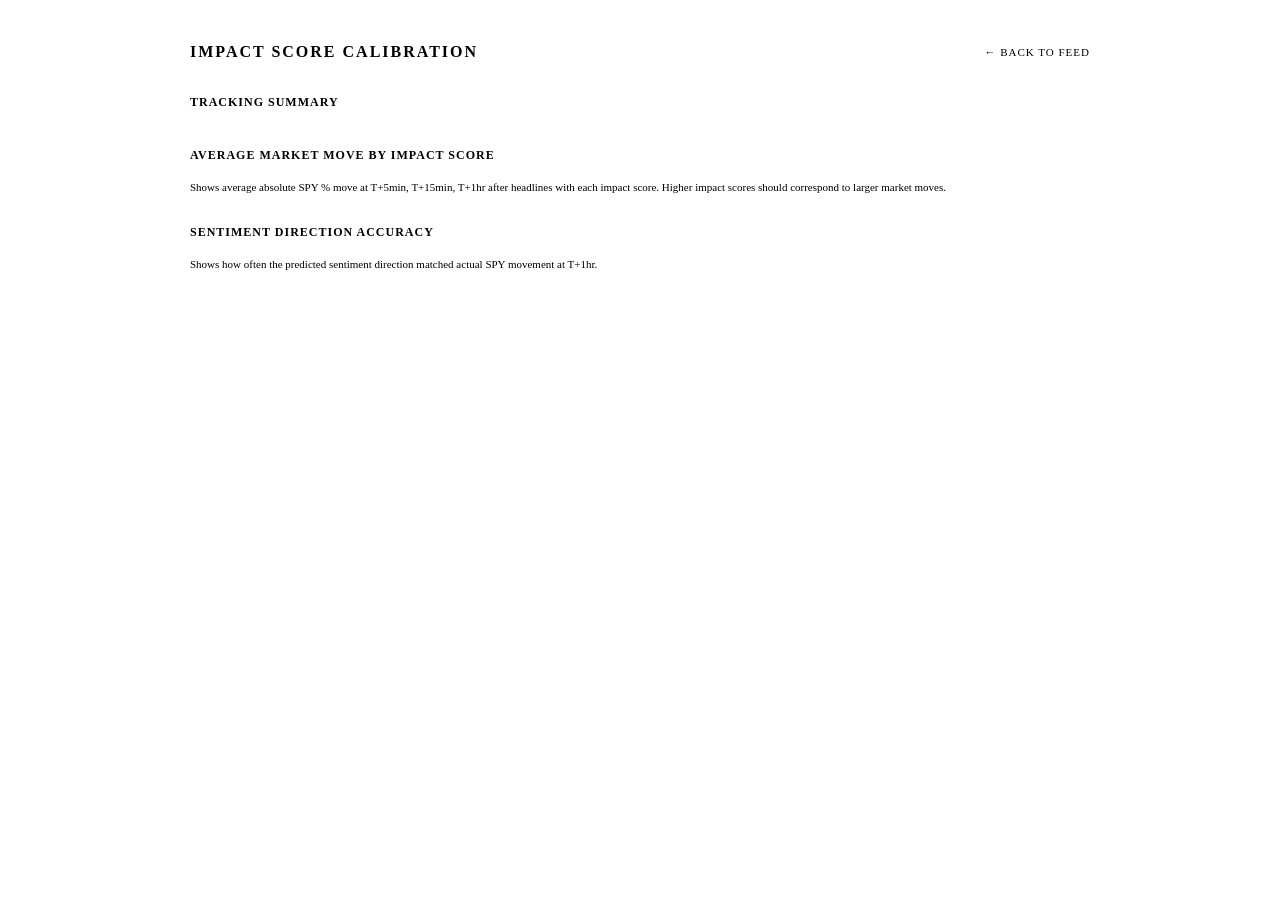
==== frontend/calibration.html @ c848cc96 "Add market context injection and post-headline move tracking Inject live market data (SPY, VIX, DXY," ====
<!DOCTYPE html>
<html lang="en">
<head>
    <meta charset="UTF-8">
    <meta name="viewport" content="width=device-width, initial-scale=1.0">
    <title>Calibration - Market Terminal</title>
    <link rel="stylesheet" href="/static/css/terminal.css">
    <style>
        body { overflow: auto; }
        .cal-container {
            max-width: 900px;
            margin: 0 auto;
            padding: 24px;
        }
        .cal-header {
            display: flex;
            justify-content: space-between;
            align-items: center;
            margin-bottom: 24px;
        }
        .cal-header h1 {
            font-size: 16px;
            letter-spacing: 2px;
            color: var(--accent);
        }
        .cal-back {
            color: var(--text-muted);
            text-decoration: none;
            font-size: 11px;
            letter-spacing: 1px;
        }
        .cal-back:hover { color: var(--accent); }
        .cal-section {
            margin-bottom: 32px;
        }
        .cal-section h2 {
            font-size: 12px;
            text-transform: uppercase;
            letter-spacing: 1px;
            color: var(--text-muted);
            margin-bottom: 12px;
            padding-bottom: 6px;
            border-bottom: 1px solid var(--border);
        }
        .cal-table {
            width: 100%;
            border-collapse: collapse;
        }
        .cal-table th, .cal-table td {
            padding: 8px 12px;
            text-align: right;
            border-bottom: 1px solid var(--border);
            font-size: 12px;
        }
        .cal-table th {
            color: var(--text-muted);
            text-transform: uppercase;
            font-size: 10px;
            letter-spacing: 1px;
            font-weight: 500;
        }
        .cal-table td:first-child, .cal-table th:first-child {
            text-align: left;
        }
        .cal-table tr:hover td {
            background: var(--bg-card-hover);
        }
        .cal-stat {
            display: inline-block;
            background: var(--bg-card);
            border: 1px solid var(--border);
            padding: 12px 20px;
            border-radius: 3px;
            margin-right: 12px;
            margin-bottom: 8px;
        }
        .cal-stat .label {
            font-size: 10px;
            text-transform: uppercase;
            letter-spacing: 1px;
            color: var(--text-muted);
        }
        .cal-stat .value {
            font-size: 20px;
            color: var(--text-primary);
            margin-top: 4px;
        }
        .accuracy-good { color: var(--bullish); }
        .accuracy-ok { color: var(--neutral); }
        .accuracy-bad { color: var(--bearish); }
        .empty-state {
            color: var(--text-muted);
            font-style: italic;
            padding: 24px 0;
        }
    </style>
</head>
<body>
    <div class="cal-container">
        <div class="cal-header">
            <h1>IMPACT SCORE CALIBRATION</h1>
            <a href="/" class="cal-back">&larr; BACK TO FEED</a>
        </div>

        <div id="summary-section" class="cal-section">
            <h2>Tracking Summary</h2>
            <div id="summary-stats"></div>
        </div>

        <div class="cal-section">
            <h2>Average Market Move by Impact Score</h2>
            <p style="font-size:11px; color:var(--text-muted); margin-bottom:12px;">
                Shows average absolute SPY % move at T+5min, T+15min, T+1hr after headlines with each impact score.
                Higher impact scores should correspond to larger market moves.
            </p>
            <div id="impact-table"></div>
        </div>

        <div class="cal-section">
            <h2>Sentiment Direction Accuracy</h2>
            <p style="font-size:11px; color:var(--text-muted); margin-bottom:12px;">
                Shows how often the predicted sentiment direction matched actual SPY movement at T+1hr.
            </p>
            <div id="sentiment-table"></div>
        </div>
    </div>
    <script src="/static/js/calibration.js"></script>
</body>
</html>
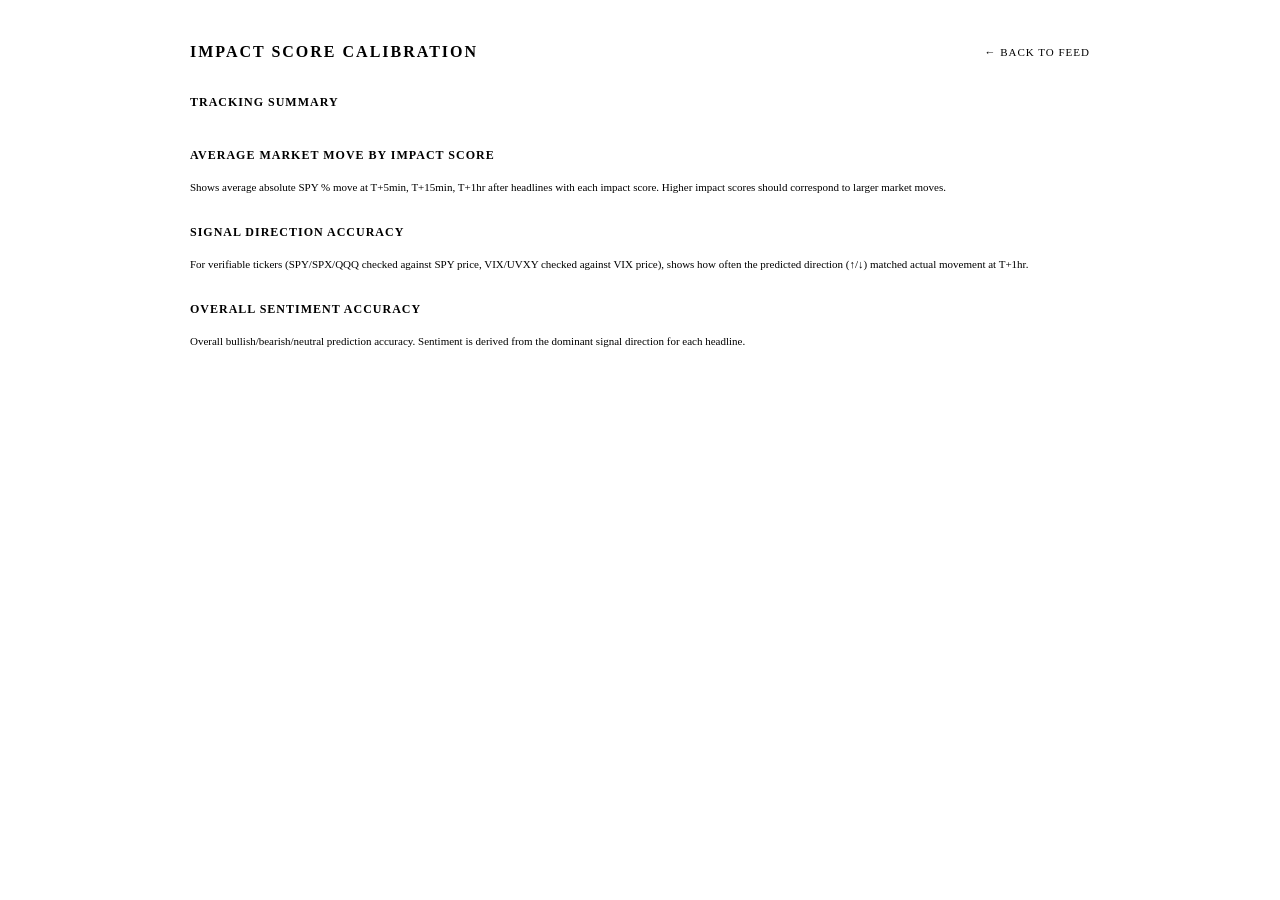
==== commit 49b6d514: "Fix tooltip clipping and add signal-level calibration Tooltips were clipped by scroll container over" ====
--- a/frontend/calibration.html
+++ b/frontend/calibration.html
@@ -4,7 +4,7 @@
     <meta charset="UTF-8">
     <meta name="viewport" content="width=device-width, initial-scale=1.0">
     <title>Calibration - Market Terminal</title>
-    <link rel="stylesheet" href="/static/css/terminal.css">
+    <link rel="stylesheet" href="/static/css/terminal.css?v=4">
     <style>
         body { overflow: auto; }
         .cal-container {
@@ -117,13 +117,23 @@
         </div>
 
         <div class="cal-section">
-            <h2>Sentiment Direction Accuracy</h2>
+            <h2>Signal Direction Accuracy</h2>
             <p style="font-size:11px; color:var(--text-muted); margin-bottom:12px;">
-                Shows how often the predicted sentiment direction matched actual SPY movement at T+1hr.
+                For verifiable tickers (SPY/SPX/QQQ checked against SPY price, VIX/UVXY checked against VIX price),
+                shows how often the predicted direction (&#8593;/&#8595;) matched actual movement at T+1hr.
+            </p>
+            <div id="signal-table"></div>
+        </div>
+
+        <div class="cal-section">
+            <h2>Overall Sentiment Accuracy</h2>
+            <p style="font-size:11px; color:var(--text-muted); margin-bottom:12px;">
+                Overall bullish/bearish/neutral prediction accuracy. Sentiment is derived from the dominant
+                signal direction for each headline.
             </p>
             <div id="sentiment-table"></div>
         </div>
     </div>
-    <script src="/static/js/calibration.js"></script>
+    <script src="/static/js/calibration.js?v=4"></script>
 </body>
 </html>
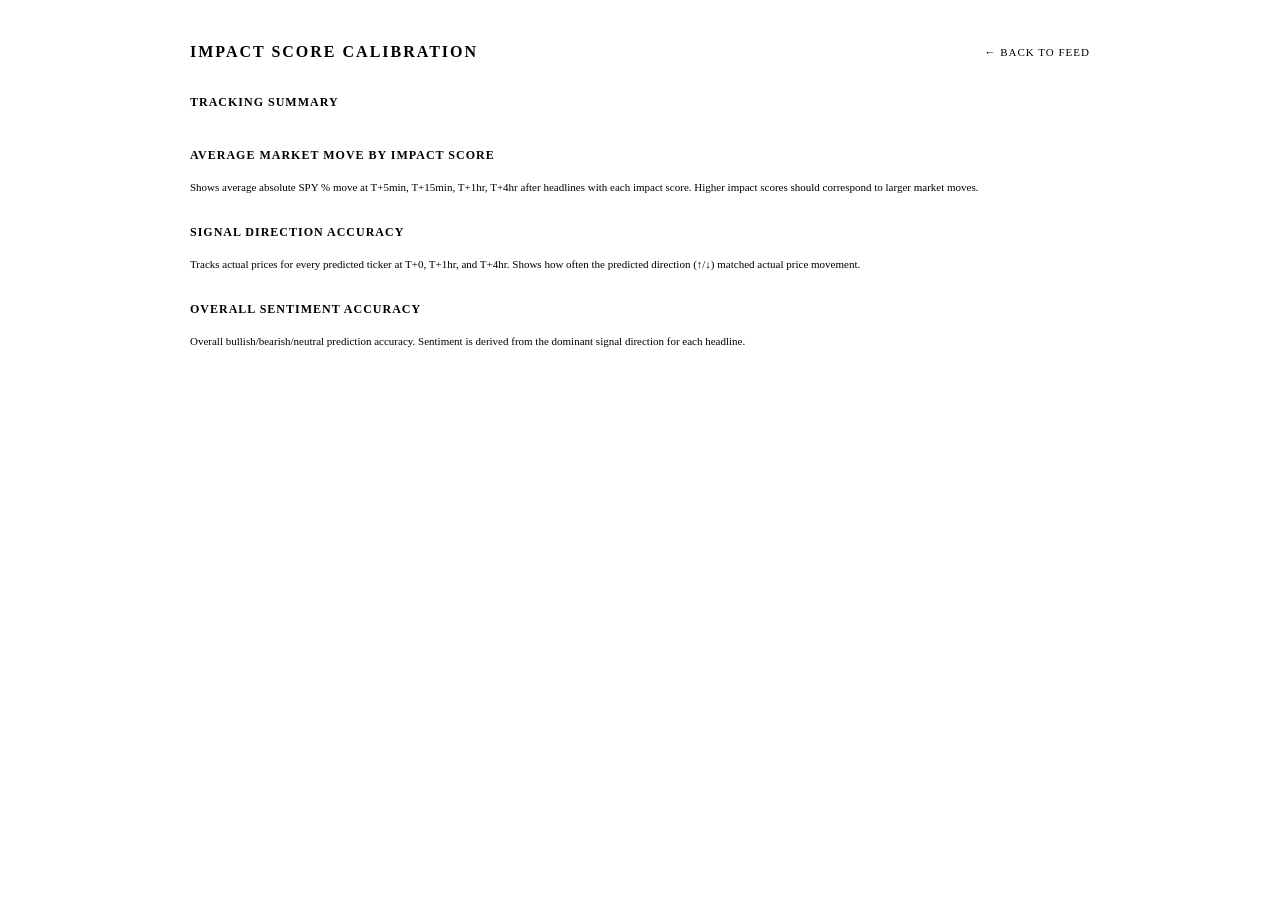
==== commit a04a6916: "Add per-signal price tracking and T+4hr checkpoint - New signal_moves table tracks actual prices for" ====
--- a/frontend/calibration.html
+++ b/frontend/calibration.html
@@ -4,7 +4,7 @@
     <meta charset="UTF-8">
     <meta name="viewport" content="width=device-width, initial-scale=1.0">
     <title>Calibration - Market Terminal</title>
-    <link rel="stylesheet" href="/static/css/terminal.css?v=4">
+    <link rel="stylesheet" href="/static/css/terminal.css?v=5">
     <style>
         body { overflow: auto; }
         .cal-container {
@@ -110,7 +110,7 @@
         <div class="cal-section">
             <h2>Average Market Move by Impact Score</h2>
             <p style="font-size:11px; color:var(--text-muted); margin-bottom:12px;">
-                Shows average absolute SPY % move at T+5min, T+15min, T+1hr after headlines with each impact score.
+                Shows average absolute SPY % move at T+5min, T+15min, T+1hr, T+4hr after headlines with each impact score.
                 Higher impact scores should correspond to larger market moves.
             </p>
             <div id="impact-table"></div>
@@ -119,8 +119,8 @@
         <div class="cal-section">
             <h2>Signal Direction Accuracy</h2>
             <p style="font-size:11px; color:var(--text-muted); margin-bottom:12px;">
-                For verifiable tickers (SPY/SPX/QQQ checked against SPY price, VIX/UVXY checked against VIX price),
-                shows how often the predicted direction (&#8593;/&#8595;) matched actual movement at T+1hr.
+                Tracks actual prices for every predicted ticker at T+0, T+1hr, and T+4hr.
+                Shows how often the predicted direction (&#8593;/&#8595;) matched actual price movement.
             </p>
             <div id="signal-table"></div>
         </div>
@@ -134,6 +134,6 @@
             <div id="sentiment-table"></div>
         </div>
     </div>
-    <script src="/static/js/calibration.js?v=4"></script>
+    <script src="/static/js/calibration.js?v=5"></script>
 </body>
 </html>
